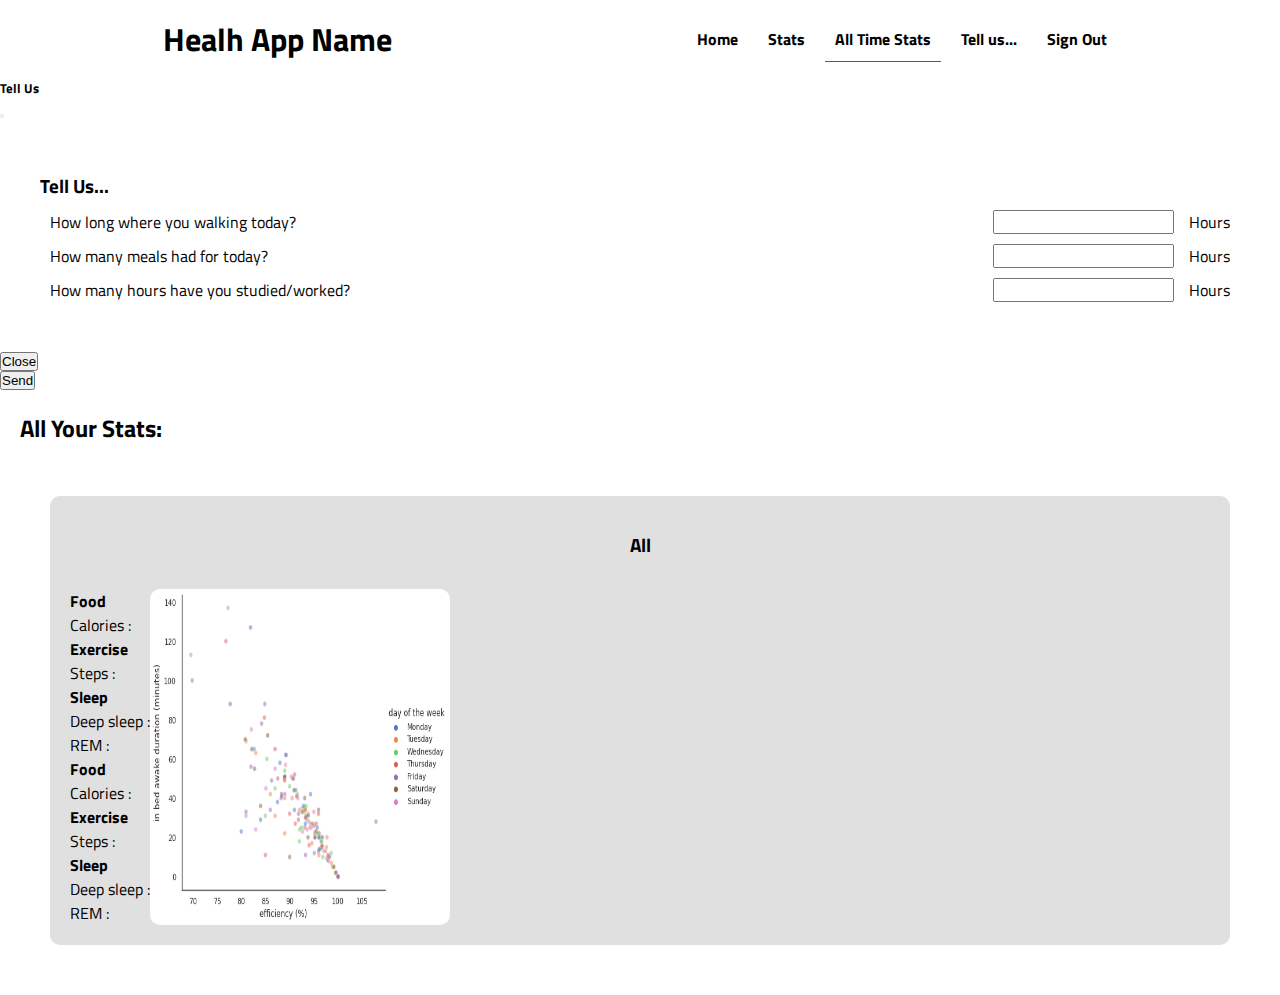
==== all.html @ 238198d3 "Update" ====
<!DOCTYPE html>
<html lang="en">
  <head>
    <meta charset="UTF-8" />
    <meta http-equiv="X-UA-Compatible" content="IE=edge" />
    <meta name="viewport" content="width=device-width, initial-scale=1.0" />
    <link
      href="https://cdn.jsdelivr.net/npm/bootstrap@5.1.3/dist/css/bootstrap.min.css"
      rel="stylesheet"
      integrity="sha384-1BmE4kWBq78iYhFldvKuhfTAU6auU8tT94WrHftjDbrCEXSU1oBoqyl2QvZ6jIW3"
      crossorigin="anonymous"
    />
    <link rel="stylesheet" href="style/style.css" />
    <title>Your Health</title>
  </head>
  <body>
    <div class="background"></div>
    <header class="head">
      <div>
        <h1>Healh App Name</h1>
      </div>
      <nav class="nav">
        <a href="index.html">Home</a>
        <a href="stats.html">Stats</a>
        <a class="current" href="all.html">All Time Stats</a>
        <a data-bs-toggle="modal" data-bs-target="#exampleModal">
          Tell us...
        </a>
        <a href="#">Sign Out</a>
      </nav>
    </header>

    <div
      class="modal fade"
      id="exampleModal"
      tabindex="-1"
      aria-labelledby="exampleModalLabel"
      aria-hidden="true"
    >
      <div class="modal-dialog">
        <div class="modal-content">
          <div class="modal-header">
            <h5 class="modal-title" id="exampleModalLabel">Tell Us</h5>
            <button
              type="button"
              class="btn-close"
              data-bs-dismiss="modal"
              aria-label="Close"
            ></button>
          </div>
          <div class="modal-body">
            <div>
              <form class="forma" action="www.google.lt">
                <h3>Tell Us...</h3>
                <span class="in-line space"
                  ><p>How long where you walking today?</p>
                  <div class="in-line">
                    <input type="number" />
                    <p>Hours</p>
                  </div></span
                >
                <span class="in-line space"
                  ><p>How many meals had for today?</p>
                  <div class="in-line">
                    <input type="number" />
                    <p>Hours</p>
                  </div>
                </span>
                <span class="in-line space"
                  ><p>How many hours have you studied/worked?</p>
                  <div class="in-line">
                    <input type="number" />
                    <p>Hours</p>
                  </div></span
                >
              </form>
            </div>
          </div>
          <div class="modal-footer">
            <button
              type="button"
              class="btn btn-secondary"
              data-bs-dismiss="modal"
            >
              Close
            </button>
            <button
              data-bs-dismiss="modal"
              type="button"
              class="btn btn-primary"
            >
              Send
            </button>
          </div>
        </div>
      </div>
    </div>

    <div class="stats">
      <h2 class="status">All Your Stats:</h2>
      <div class="time">
        <div class="data-show-first">
          <h3 class="name">All</h3>
          <div class="data-show">
            <div class="col">
              <h4>Food</h4>
              <p>Calories :</p>
              <h4>Exercise</h4>
              <p>Steps :</p>
              <h4>Sleep</h4>
              <p>Deep sleep :</p>
              <p>REM :</p>
              <h4>Food</h4>
              <p>Calories :</p>
              <h4>Exercise</h4>
              <p>Steps :</p>
              <h4>Sleep</h4>
              <p>Deep sleep :</p>
              <p>REM :</p>
            </div>
            <img class="images" src="img/Unknown-3.png" alt="" />
          </div>
        </div>
      </div>
    </div>

    <script
      src="https://cdn.jsdelivr.net/npm/bootstrap@5.1.3/dist/js/bootstrap.bundle.min.js"
      integrity="sha384-ka7Sk0Gln4gmtz2MlQnikT1wXgYsOg+OMhuP+IlRH9sENBO0LRn5q+8nbTov4+1p"
      crossorigin="anonymous"
    ></script>

    <script src="js/main.js"></script>
  </body>
</html>
---- style/style.css ----
@import url('https://fonts.googleapis.com/css2?family=Poppins&family=Titillium+Web&display=swap');

* {
  box-sizing: border-box;
  margin: 0;
  padding: 0;
}

body {
  font-family: 'Poppins', sans-serif;
  font-family: 'Titillium Web', sans-serif;
  scroll-behavior: smooth;
}

.head {
  margin: 15px;
  display: flex;
  flex-direction: row;
  justify-content: space-around;
}

.nav {
  display: flex;
  flex-direction: row;
  justify-content: center;
  align-items: center;
  gap: 10px;
}

a {
  text-decoration: none;
  color: black;
  padding: 10px;
  border-radius: 15px;
  transition: 0.5s;
  font-weight: 700;
  cursor: pointer;
}

a:hover {
  background-color: #336666;
  color: #fff;
}

.in-line {
  display: flex;
  gap: 15px;
}

.space {
  display: flex;
  justify-content: space-between;
  margin: 10px;
}

.forma {
  margin: 50px 40px 50px 40px;
}

.btn {
  display: flex;
  flex-direction: row-reverse;
}

.status {
  margin: 20px;
}

.time {
  margin-top: 40px;
  display: flex;
  justify-content: space-around;
  flex-direction: column;
  margin: 40px;
}

.img {
  padding: 100px;
  background-image: url(background.png);
  background-repeat: no-repeat;
}

.data-show-first {
  display: flex;
  flex-direction: column;
  padding: 20px;
  border-radius: 10px;
  margin: 10px;
  background-color: rgba(194, 194, 194, 0.5);
}

.data-show {
  display: flex;
  flex-direction: row;
}

.col {
  display: flex;
  flex-direction: column;
}

.images {
  width: 300px;
  border-radius: 10px;
}

@media (max-width: 800px) {
  .data-show {
    display: flex;
    flex-direction: column;
  }
  .col {
    margin: 0 0 0 100px;
  }
}

.name {
  margin: 15px 0 30px 0;
  text-align: center;
}

.current {
  border-bottom: 1px solid #336666;
  border-radius: 0;
  transition: 0.2;
}

.current:hover {
  border-radius: 15px;
}

.contentas {
  margin-top: 100px;
  text-align: center;
}

.info {
  font-size: 25px;
}
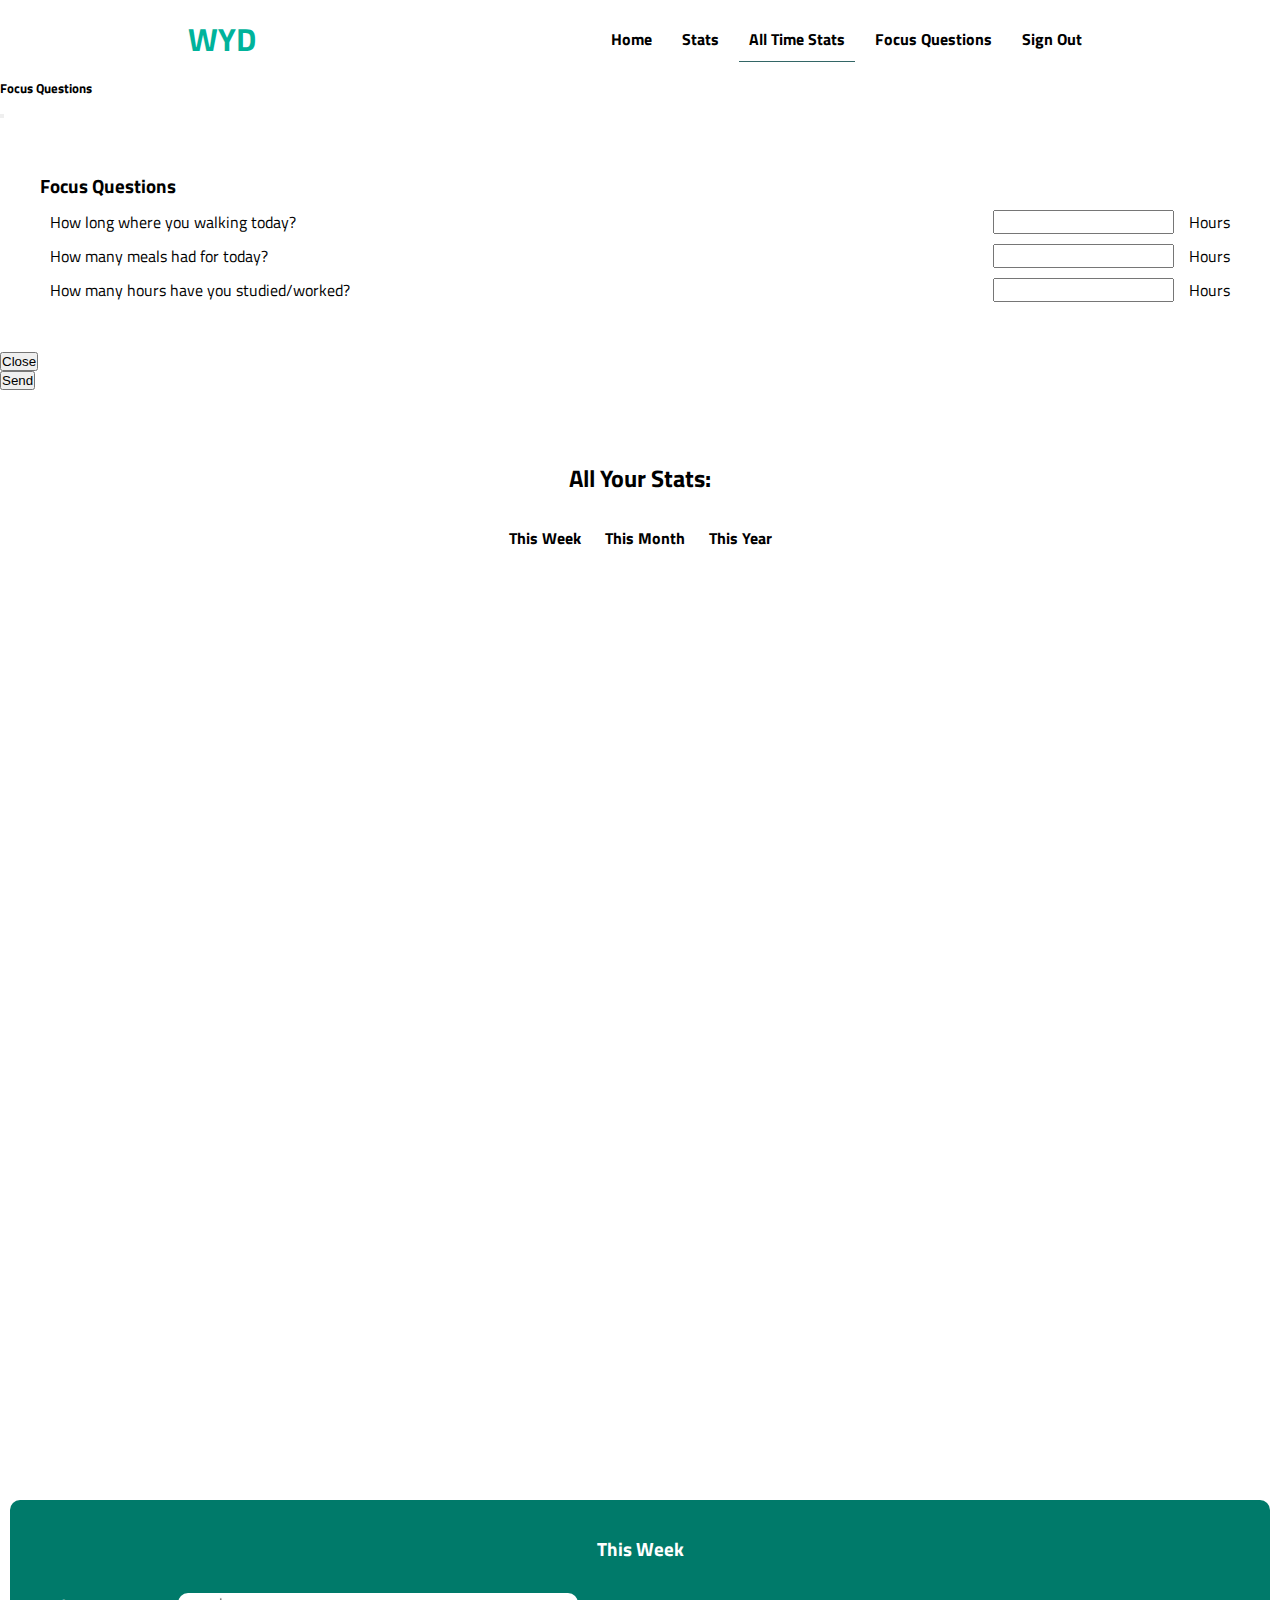
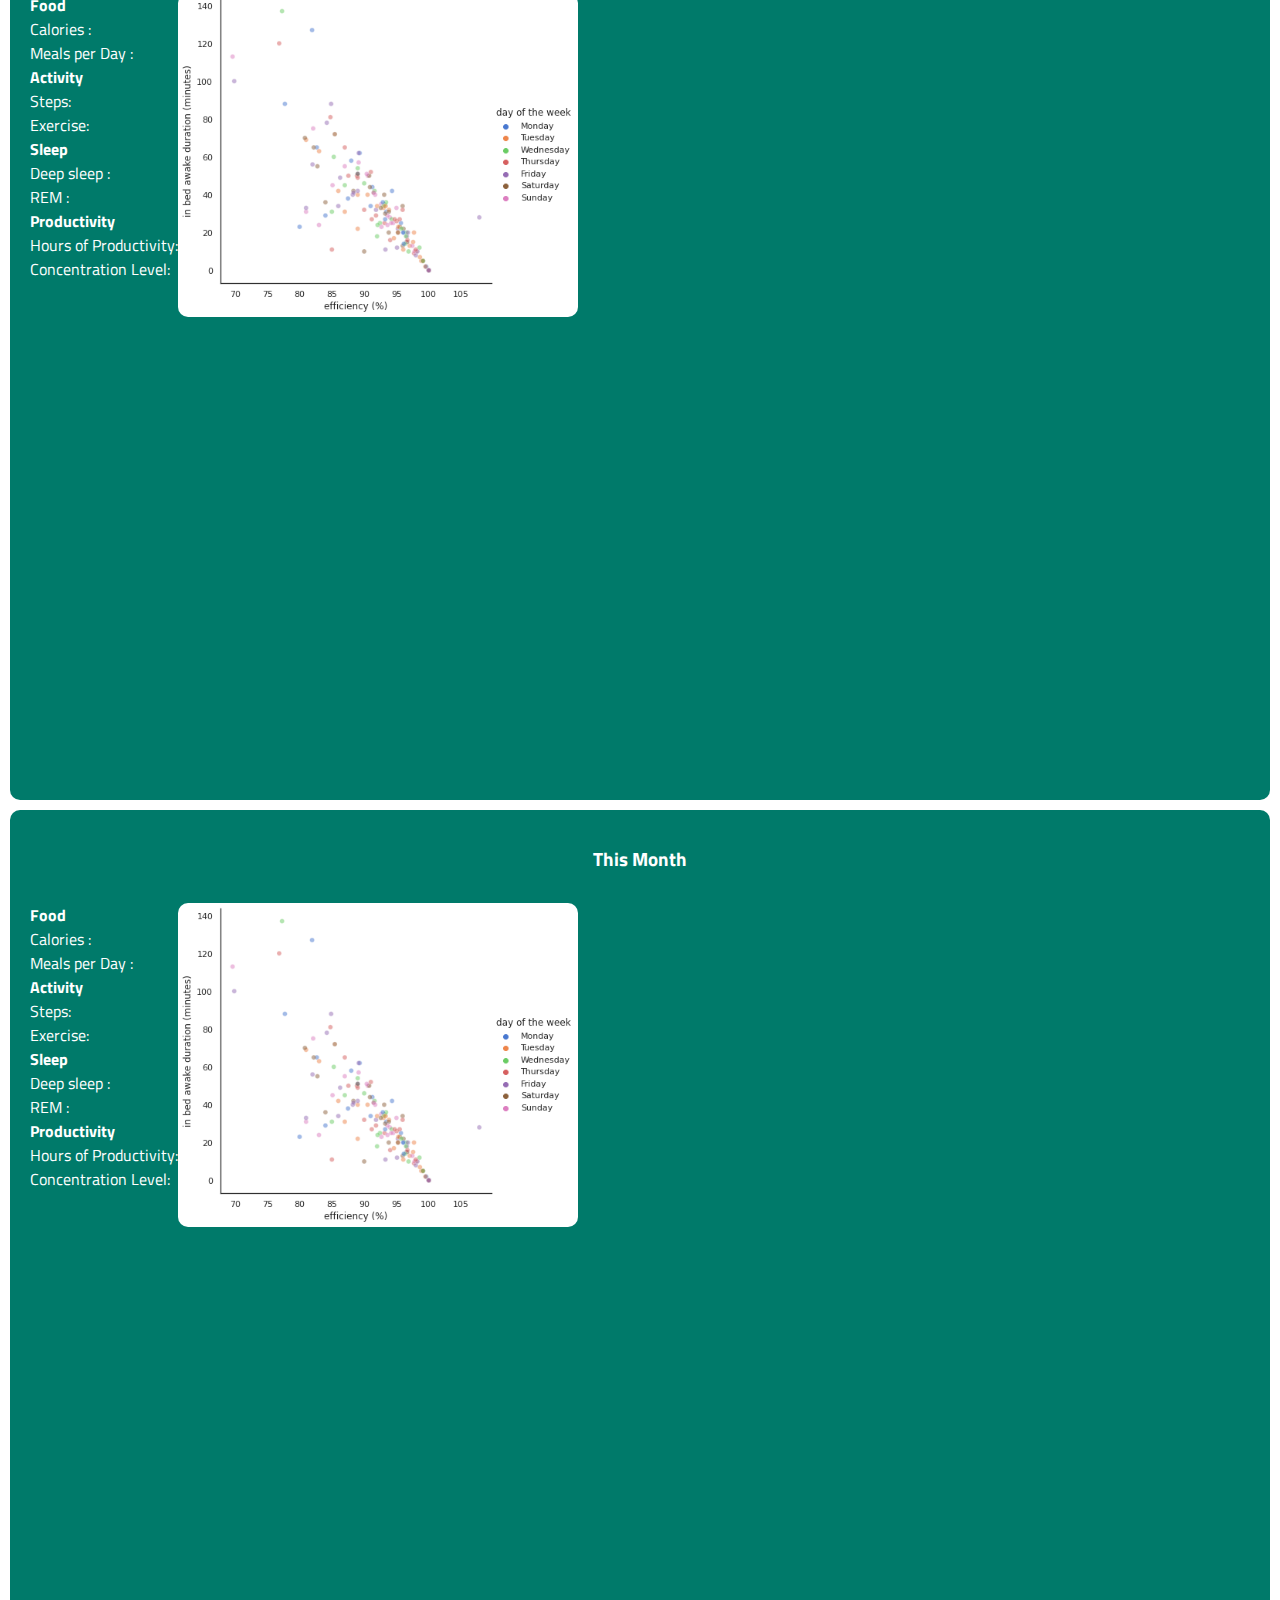
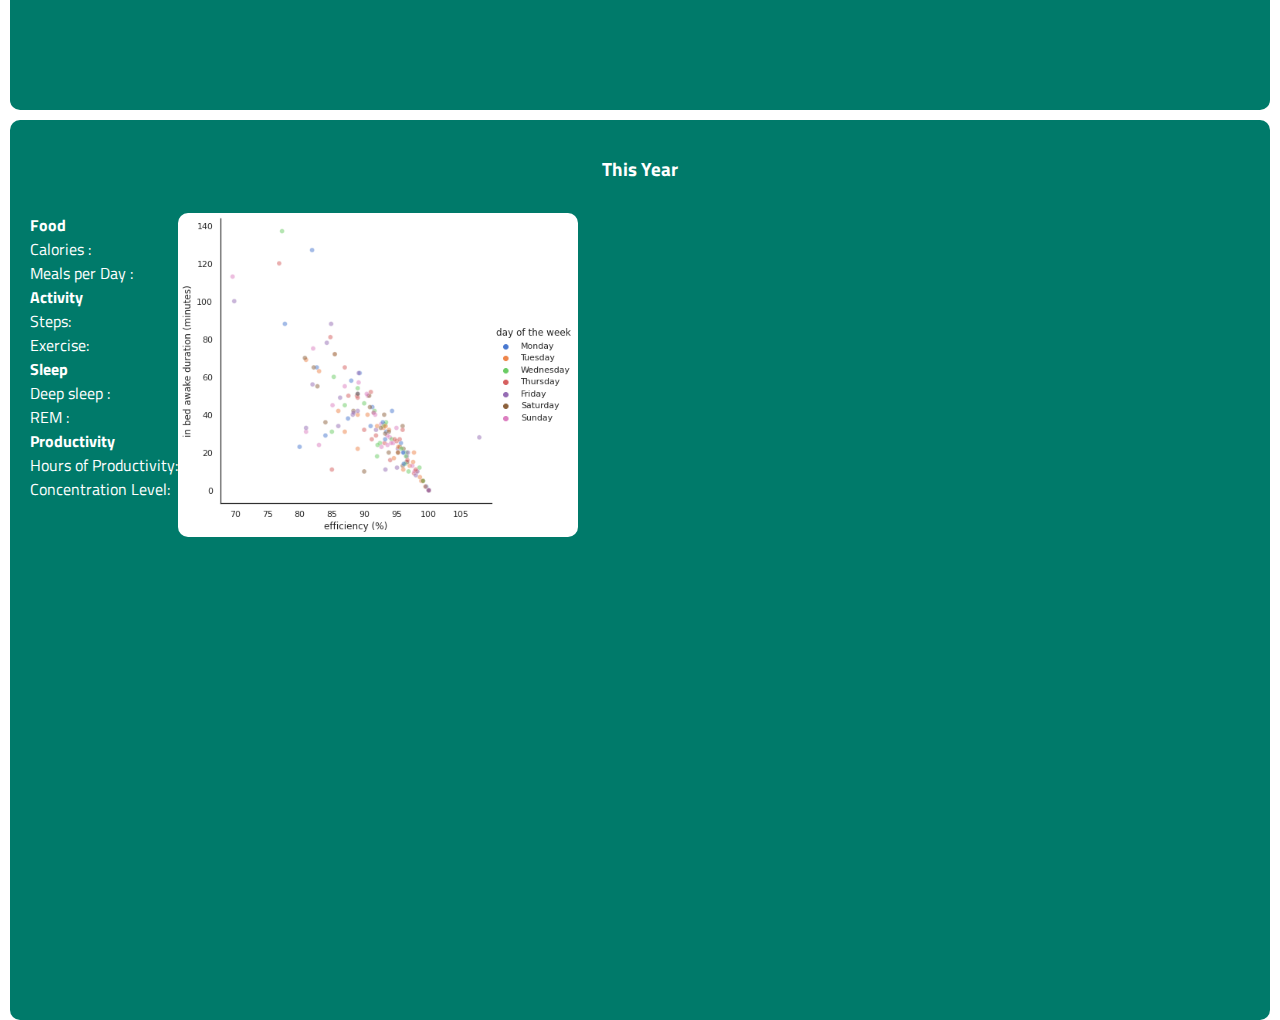
==== commit 3c46046d: "Update" ====
--- a/all.html
+++ b/all.html
@@ -17,14 +17,14 @@
     <div class="background"></div>
     <header class="head">
       <div>
-        <h1>Healh App Name</h1>
+        <h1><span style="color: rgb(0, 179, 155)">WYD</span></h1>
       </div>
       <nav class="nav">
         <a href="index.html">Home</a>
         <a href="stats.html">Stats</a>
         <a class="current" href="all.html">All Time Stats</a>
         <a data-bs-toggle="modal" data-bs-target="#exampleModal">
-          Tell us...
+          Focus Questions
         </a>
         <a href="#">Sign Out</a>
       </nav>
@@ -40,7 +40,7 @@
       <div class="modal-dialog">
         <div class="modal-content">
           <div class="modal-header">
-            <h5 class="modal-title" id="exampleModalLabel">Tell Us</h5>
+            <h5 class="modal-title" id="exampleModalLabel">Focus Questions</h5>
             <button
               type="button"
               class="btn-close"
@@ -51,7 +51,7 @@
           <div class="modal-body">
             <div>
               <form class="forma" action="www.google.lt">
-                <h3>Tell Us...</h3>
+                <h3>Focus Questions</h3>
                 <span class="in-line space"
                   ><p>How long where you walking today?</p>
                   <div class="in-line">
@@ -96,31 +96,71 @@
       </div>
     </div>
 
-    <div class="stats">
-      <h2 class="status">All Your Stats:</h2>
-      <div class="time">
-        <div class="data-show-first">
-          <h3 class="name">All</h3>
-          <div class="data-show">
-            <div class="col">
-              <h4>Food</h4>
-              <p>Calories :</p>
-              <h4>Exercise</h4>
-              <p>Steps :</p>
-              <h4>Sleep</h4>
-              <p>Deep sleep :</p>
-              <p>REM :</p>
-              <h4>Food</h4>
-              <p>Calories :</p>
-              <h4>Exercise</h4>
-              <p>Steps :</p>
-              <h4>Sleep</h4>
-              <p>Deep sleep :</p>
-              <p>REM :</p>
-            </div>
-            <img class="images" src="img/Unknown-3.png" alt="" />
-          </div>
+    <div class="stats-all">
+      <h2 class="status-all">All Your Stats:</h2>
+      <a href="#this-week">This Week</a>
+      <a href="#this-month">This Month</a>
+      <a href="#this-year">This Year</a>
+    </div>
+
+    <div id="this-week" class="data-show-first full-sc">
+      <h3 class="name">This Week</h3>
+      <div class="data-show">
+        <div class="col">
+          <h4>Food</h4>
+          <p>Calories :</p>
+          <p>Meals per Day :</p>
+          <h4>Activity</h4>
+          <p>Steps:</p>
+          <p>Exercise:</p>
+          <h4>Sleep</h4>
+          <p>Deep sleep :</p>
+          <p>REM :</p>
+          <h4>Productivity</h4>
+          <p>Hours of Productivity:</p>
+          <p>Concentration Level:</p>
         </div>
+        <img class="images" src="img/Unknown-3.png" alt="" />
+      </div>
+    </div>
+    <div id="this-month" class="data-show-first full-sc">
+      <h3 class="name">This Month</h3>
+      <div class="data-show">
+        <div class="col">
+          <h4>Food</h4>
+          <p>Calories :</p>
+          <p>Meals per Day :</p>
+          <h4>Activity</h4>
+          <p>Steps:</p>
+          <p>Exercise:</p>
+          <h4>Sleep</h4>
+          <p>Deep sleep :</p>
+          <p>REM :</p>
+          <h4>Productivity</h4>
+          <p>Hours of Productivity:</p>
+          <p>Concentration Level:</p>
+        </div>
+        <img class="images" src="img/Unknown-3.png" alt="" />
+      </div>
+    </div>
+    <div id="this-year" class="data-show-first full-sc">
+      <h3 class="name">This Year</h3>
+      <div class="data-show">
+        <div class="col">
+          <h4>Food</h4>
+          <p>Calories :</p>
+          <p>Meals per Day :</p>
+          <h4>Activity</h4>
+          <p>Steps:</p>
+          <p>Exercise:</p>
+          <h4>Sleep</h4>
+          <p>Deep sleep :</p>
+          <p>REM :</p>
+          <h4>Productivity</h4>
+          <p>Hours of Productivity:</p>
+          <p>Concentration Level:</p>
+        </div>
+        <img class="images" src="img/Unknown-3.png" alt="" />
       </div>
     </div>
 
--- a/style/style.css
+++ b/style/style.css
@@ -64,6 +64,7 @@
 
 .status {
   margin: 20px;
+  margin-left: 50px;
 }
 
 .time {
@@ -86,7 +87,8 @@
   padding: 20px;
   border-radius: 10px;
   margin: 10px;
-  background-color: rgba(194, 194, 194, 0.5);
+  background-color: rgb(0, 122, 106);
+  color: #fff;
 }
 
 .data-show {
@@ -100,7 +102,7 @@
 }
 
 .images {
-  width: 300px;
+  width: 400px;
   border-radius: 10px;
 }
 
@@ -135,5 +137,38 @@
 }
 
 .info {
+  margin: 50px;
   font-size: 25px;
 }
+
+.stats-all {
+  margin: 70px 0 50px 0;
+  text-align: center;
+  z-index: 5;
+}
+
+.status-all {
+  margin-bottom: 30px;
+}
+
+.full-sc {
+  position: relative;
+  top: 100vh;
+  height: 100vh;
+}
+
+.bot {
+  display: flex;
+  justify-content: center;
+  align-items: center;
+  margin-top: 30px;
+}
+
+.side {
+  width: 450px;
+  height: 450px;
+}
+
+.boto {
+  width: 500px;
+}
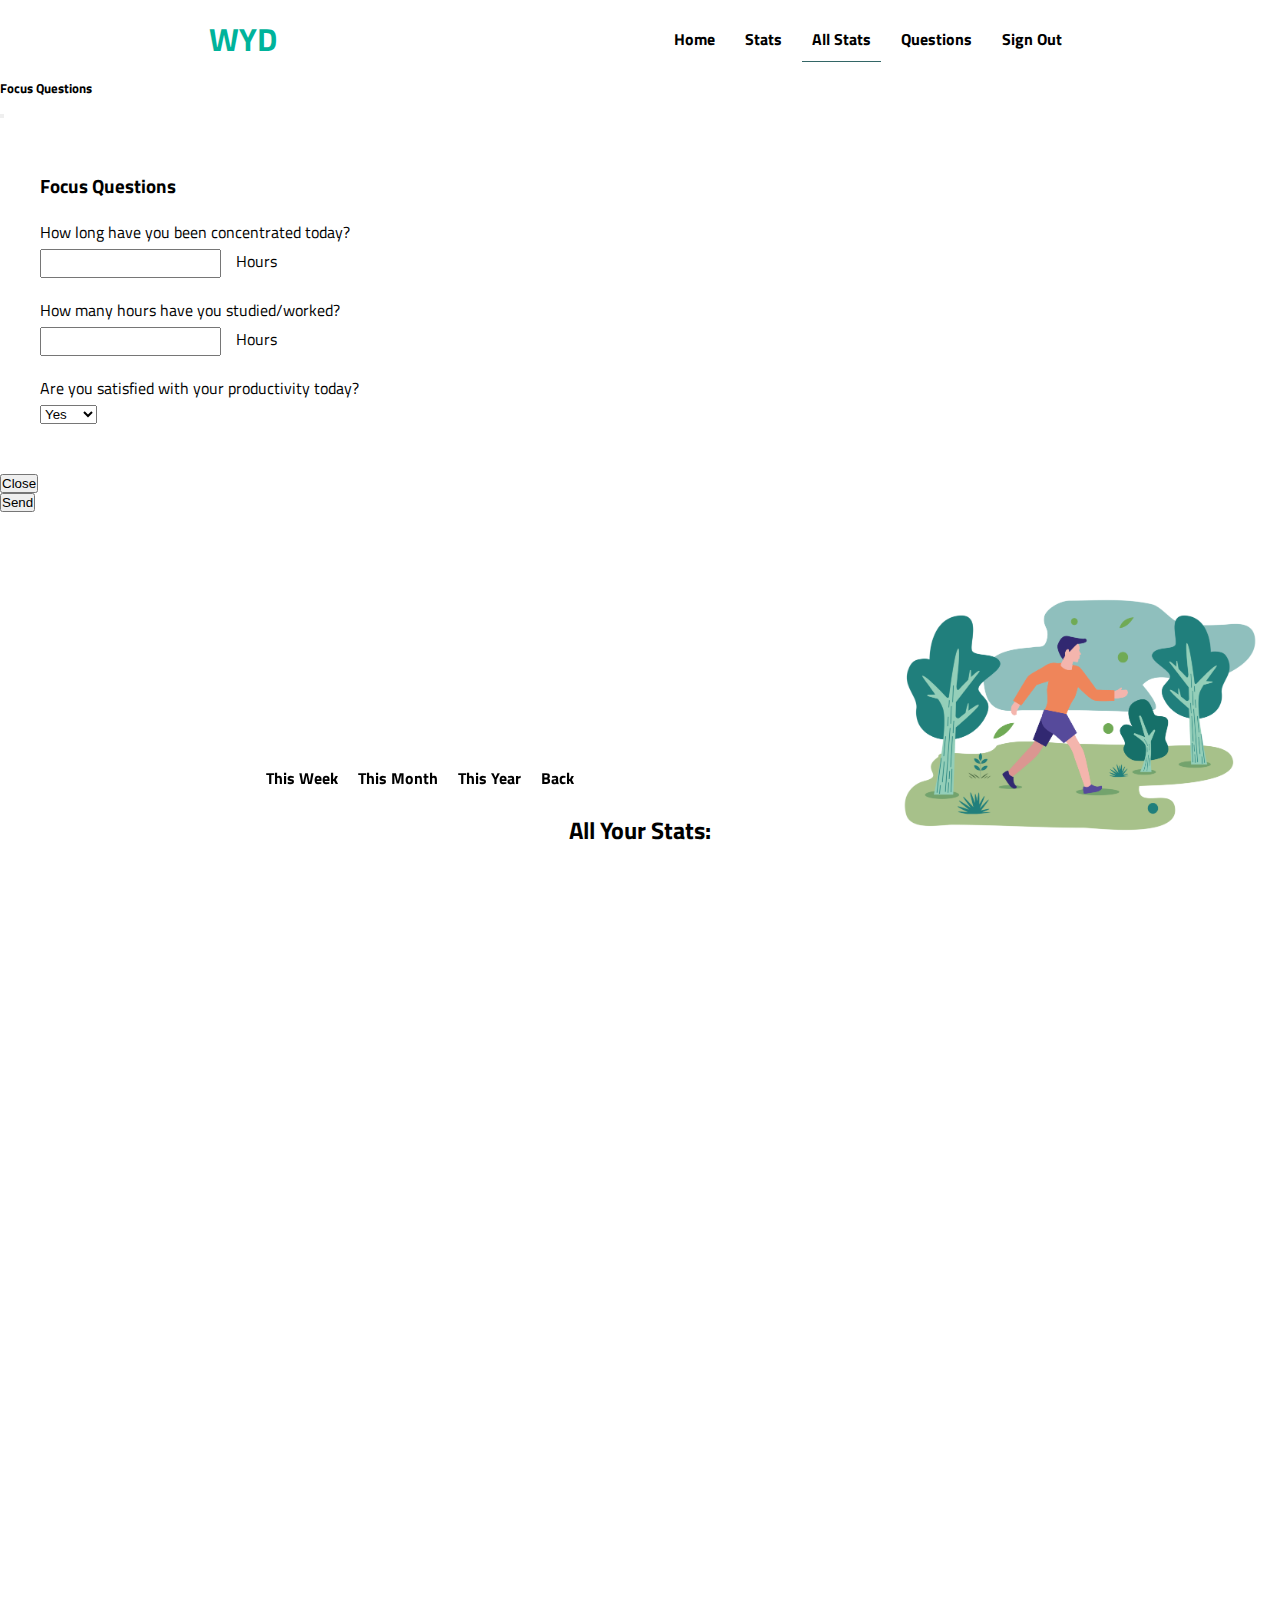
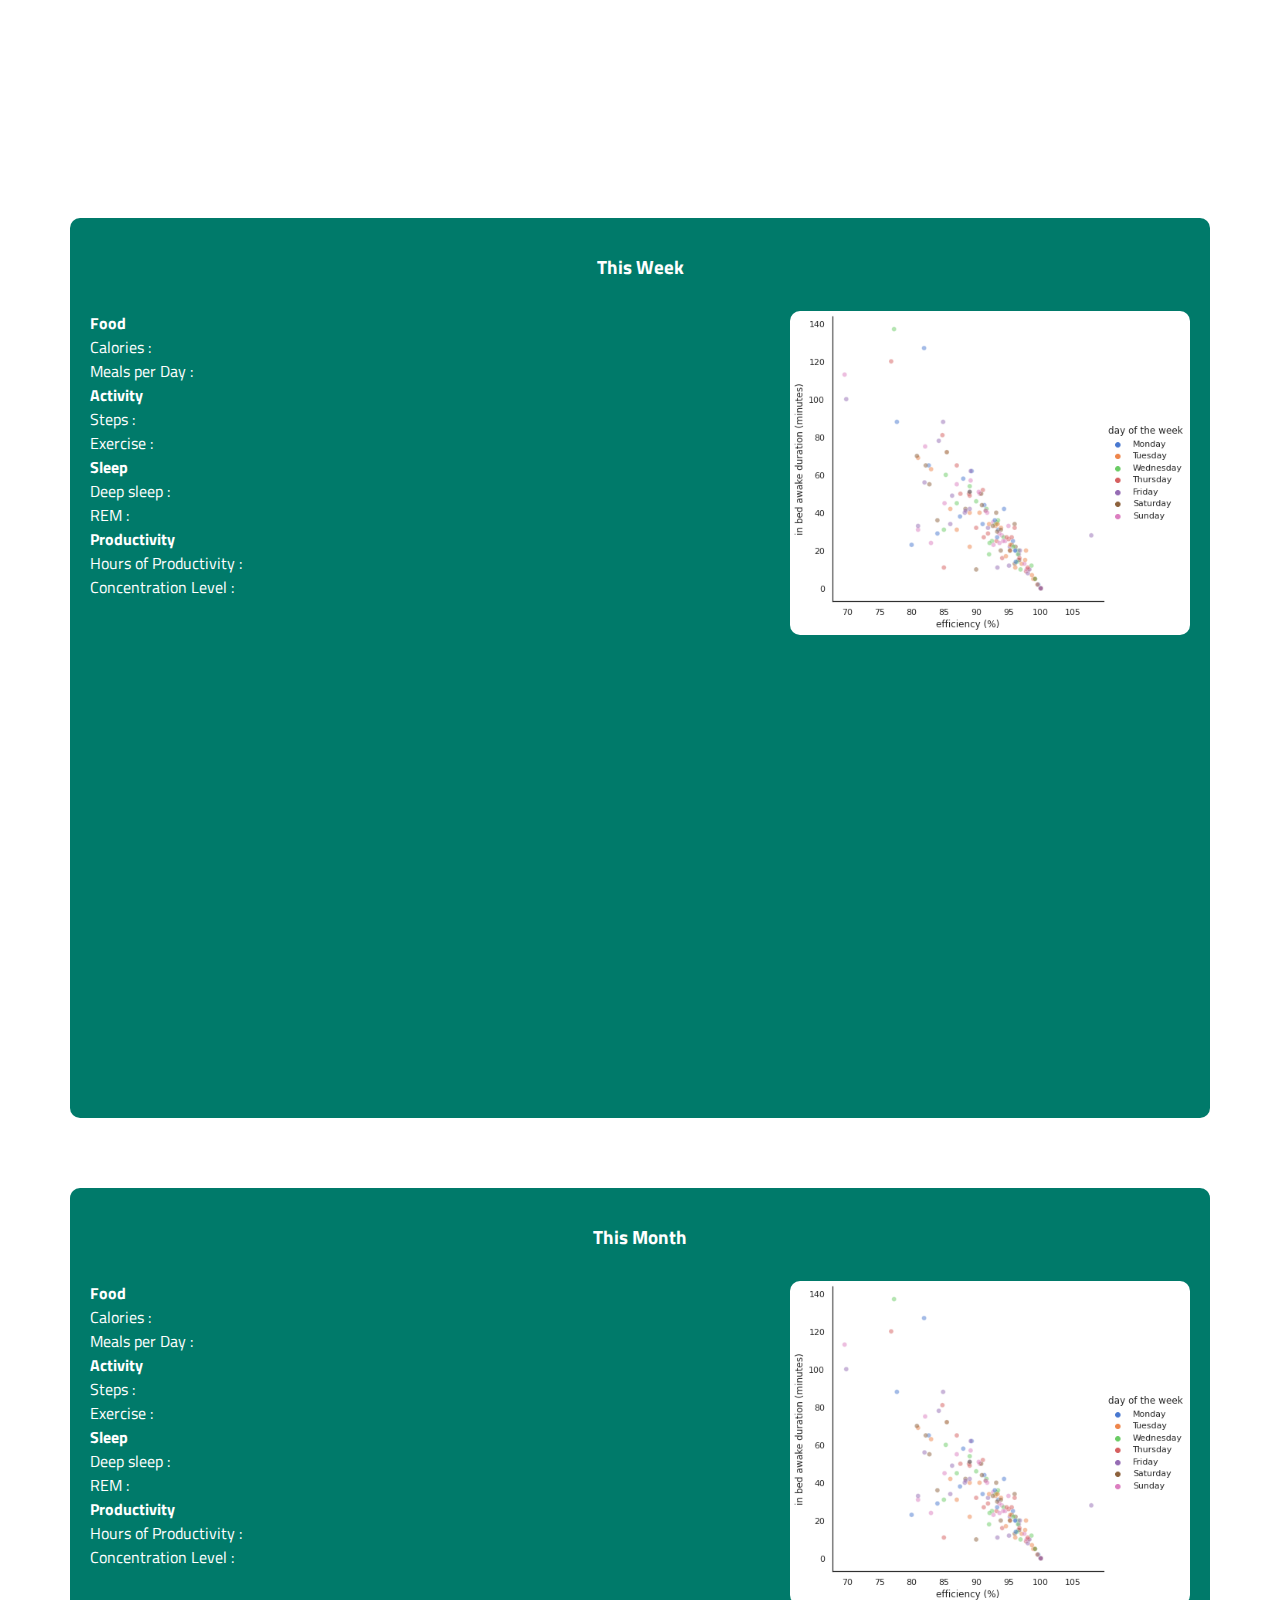
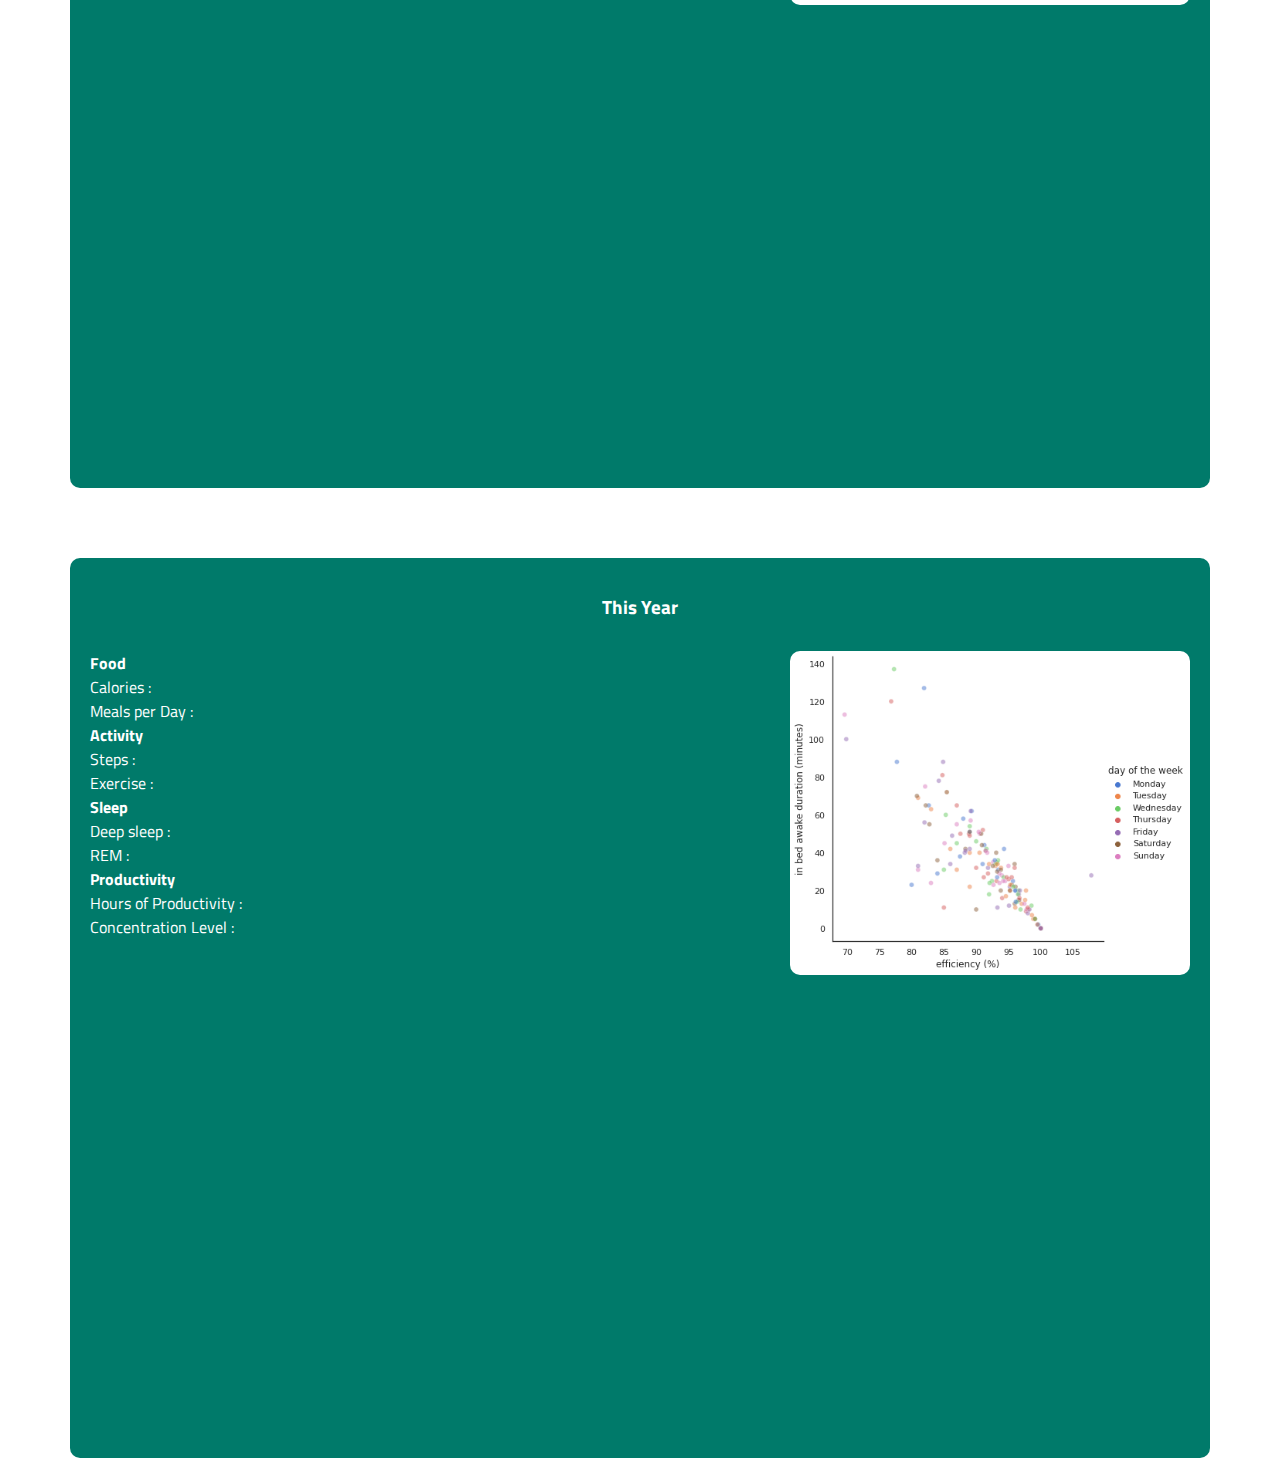
==== commit 1a78f470: "Update" ====
--- a/all.html
+++ b/all.html
@@ -13,19 +13,17 @@
     <link rel="stylesheet" href="style/style.css" />
     <title>Your Health</title>
   </head>
-  <body>
+  <body class="back">
     <div class="background"></div>
     <header class="head">
       <div>
         <h1><span style="color: rgb(0, 179, 155)">WYD</span></h1>
       </div>
-      <nav class="nav">
+      <nav id="back" class="nav">
         <a href="index.html">Home</a>
         <a href="stats.html">Stats</a>
-        <a class="current" href="all.html">All Time Stats</a>
-        <a data-bs-toggle="modal" data-bs-target="#exampleModal">
-          Focus Questions
-        </a>
+        <a class="current" href="all.html">All Stats</a>
+        <a data-bs-toggle="modal" data-bs-target="#exampleModal"> Questions </a>
         <a href="#">Sign Out</a>
       </nav>
     </header>
@@ -50,29 +48,36 @@
           </div>
           <div class="modal-body">
             <div>
-              <form class="forma" action="www.google.lt">
+              <form class="forma" action="#">
                 <h3>Focus Questions</h3>
                 <span class="in-line space"
-                  ><p>How long where you walking today?</p>
-                  <div class="in-line">
-                    <input type="number" />
-                    <p>Hours</p>
-                  </div></span
-                >
+                  ><p class="margin">
+                    How long have you been concentrated today?
+                  </p>
+                </span>
+                <div class="in-line">
+                  <input type="number" />
+                  <p class="margin">Hours</p>
+                </div>
                 <span class="in-line space"
-                  ><p>How many meals had for today?</p>
-                  <div class="in-line">
-                    <input type="number" />
-                    <p>Hours</p>
-                  </div>
+                  ><p class="margin">How many hours have you studied/worked?</p>
                 </span>
+                <div class="in-line">
+                  <input type="number" />
+                  <p class="margin">Hours</p>
+                </div>
                 <span class="in-line space"
-                  ><p>How many hours have you studied/worked?</p>
-                  <div class="in-line">
-                    <input type="number" />
-                    <p>Hours</p>
-                  </div></span
-                >
+                  ><p class="margin">
+                    Are you satisfied with your productivity today?
+                  </p>
+                </span>
+                <div class="in-line">
+                  <select name="options" id="opt">
+                    <option value="yes">Yes</option>
+                    <option value="kinda">Kinda</option>
+                    <option value="no">No</option>
+                  </select>
+                </div>
               </form>
             </div>
           </div>
@@ -98,12 +103,15 @@
 
     <div class="stats-all">
       <h2 class="status-all">All Your Stats:</h2>
-      <a href="#this-week">This Week</a>
-      <a href="#this-month">This Month</a>
-      <a href="#this-year">This Year</a>
+      <div class="scroll-menu">
+        <a href="#this-week">This Week</a>
+        <a href="#this-month">This Month</a>
+        <a href="#this-year">This Year</a>
+        <a href="#back">Back</a>
+      </div>
     </div>
 
-    <div id="this-week" class="data-show-first full-sc">
+    <div id="this-week" class="data-show-first-all full-sc">
       <h3 class="name">This Week</h3>
       <div class="data-show">
         <div class="col">
@@ -111,19 +119,19 @@
           <p>Calories :</p>
           <p>Meals per Day :</p>
           <h4>Activity</h4>
-          <p>Steps:</p>
-          <p>Exercise:</p>
+          <p>Steps :</p>
+          <p>Exercise :</p>
           <h4>Sleep</h4>
           <p>Deep sleep :</p>
           <p>REM :</p>
           <h4>Productivity</h4>
-          <p>Hours of Productivity:</p>
-          <p>Concentration Level:</p>
+          <p>Hours of Productivity :</p>
+          <p>Concentration Level :</p>
         </div>
         <img class="images" src="img/Unknown-3.png" alt="" />
       </div>
     </div>
-    <div id="this-month" class="data-show-first full-sc">
+    <div id="this-month" class="data-show-first-all full-sc">
       <h3 class="name">This Month</h3>
       <div class="data-show">
         <div class="col">
@@ -131,19 +139,19 @@
           <p>Calories :</p>
           <p>Meals per Day :</p>
           <h4>Activity</h4>
-          <p>Steps:</p>
-          <p>Exercise:</p>
+          <p>Steps :</p>
+          <p>Exercise :</p>
           <h4>Sleep</h4>
           <p>Deep sleep :</p>
           <p>REM :</p>
           <h4>Productivity</h4>
-          <p>Hours of Productivity:</p>
-          <p>Concentration Level:</p>
+          <p>Hours of Productivity :</p>
+          <p>Concentration Level :</p>
         </div>
         <img class="images" src="img/Unknown-3.png" alt="" />
       </div>
     </div>
-    <div id="this-year" class="data-show-first full-sc">
+    <div id="this-year" class="data-show-first-all full-sc">
       <h3 class="name">This Year</h3>
       <div class="data-show">
         <div class="col">
@@ -151,14 +159,14 @@
           <p>Calories :</p>
           <p>Meals per Day :</p>
           <h4>Activity</h4>
-          <p>Steps:</p>
-          <p>Exercise:</p>
+          <p>Steps :</p>
+          <p>Exercise :</p>
           <h4>Sleep</h4>
           <p>Deep sleep :</p>
           <p>REM :</p>
           <h4>Productivity</h4>
-          <p>Hours of Productivity:</p>
-          <p>Concentration Level:</p>
+          <p>Hours of Productivity :</p>
+          <p>Concentration Level :</p>
         </div>
         <img class="images" src="img/Unknown-3.png" alt="" />
       </div>
--- a/style/style.css
+++ b/style/style.css
@@ -50,7 +50,11 @@
 .space {
   display: flex;
   justify-content: space-between;
-  margin: 10px;
+  margin-top: 20px;
+}
+
+.margin {
+  margin-bottom: 5px;
 }
 
 .forma {
@@ -86,14 +90,25 @@
   flex-direction: column;
   padding: 20px;
   border-radius: 10px;
-  margin: 10px;
+  margin: 40px 400px 40px 400px;
   background-color: rgb(0, 122, 106);
   color: #fff;
 }
 
+.data-show-first-all {
+  display: flex;
+  flex-direction: column;
+  padding: 20px;
+  border-radius: 10px;
+  margin: 70px;
+  background-color: rgb(0, 122, 106);
+  color: #fff;
+}
+
 .data-show {
   display: flex;
   flex-direction: row;
+  justify-content: space-between;
 }
 
 .col {
@@ -104,6 +119,83 @@
 .images {
   width: 400px;
   border-radius: 10px;
+}
+
+.name {
+  margin: 15px 0 30px 0;
+  text-align: center;
+}
+
+.current {
+  border-bottom: 1px solid #336666;
+  border-radius: 0;
+  transition: 0.2;
+}
+
+.current:hover {
+  border-radius: 15px;
+}
+
+.contentas {
+  margin-top: 100px;
+  text-align: center;
+}
+
+.info {
+  margin: 50px;
+  font-size: 25px;
+}
+
+.stats-all {
+  margin: 300px 0 50px 0;
+  text-align: center;
+  z-index: 5;
+}
+
+.status-all {
+  margin-bottom: 30px;
+}
+
+.full-sc {
+  position: relative;
+  top: 100vh;
+  height: 100vh;
+}
+
+.bot {
+  display: flex;
+  justify-content: center;
+  align-items: center;
+  margin-top: 30px;
+}
+
+.side {
+  width: 450px;
+  height: 400px;
+}
+
+.boto {
+  width: 700px;
+  height: 500px;
+}
+
+.back {
+  background-image: url(/img/background.png);
+  background-size: cover;
+  background-repeat: no-repeat;
+  background-position: bottom right;
+  height: 100vh;
+  background-size: 400px;
+}
+
+.scroll-menu {
+  position: fixed;
+  z-index: 5;
+  bottom: 100px;
+  display: flex;
+  align-items: center;
+  justify-content: center;
+  left: 20%;
 }
 
 @media (max-width: 800px) {
@@ -116,59 +208,8 @@
   }
 }
 
-.name {
-  margin: 15px 0 30px 0;
-  text-align: center;
-}
-
-.current {
-  border-bottom: 1px solid #336666;
-  border-radius: 0;
-  transition: 0.2;
-}
-
-.current:hover {
-  border-radius: 15px;
-}
-
-.contentas {
-  margin-top: 100px;
-  text-align: center;
-}
-
-.info {
-  margin: 50px;
-  font-size: 25px;
-}
-
-.stats-all {
-  margin: 70px 0 50px 0;
-  text-align: center;
-  z-index: 5;
-}
-
-.status-all {
-  margin-bottom: 30px;
-}
-
-.full-sc {
-  position: relative;
-  top: 100vh;
-  height: 100vh;
-}
-
-.bot {
-  display: flex;
-  justify-content: center;
-  align-items: center;
-  margin-top: 30px;
-}
-
-.side {
-  width: 450px;
-  height: 450px;
-}
-
-.boto {
-  width: 500px;
-}
+@media (max-width: 1600px) {
+  .data-show-first {
+    margin: 40px;
+  }
+}
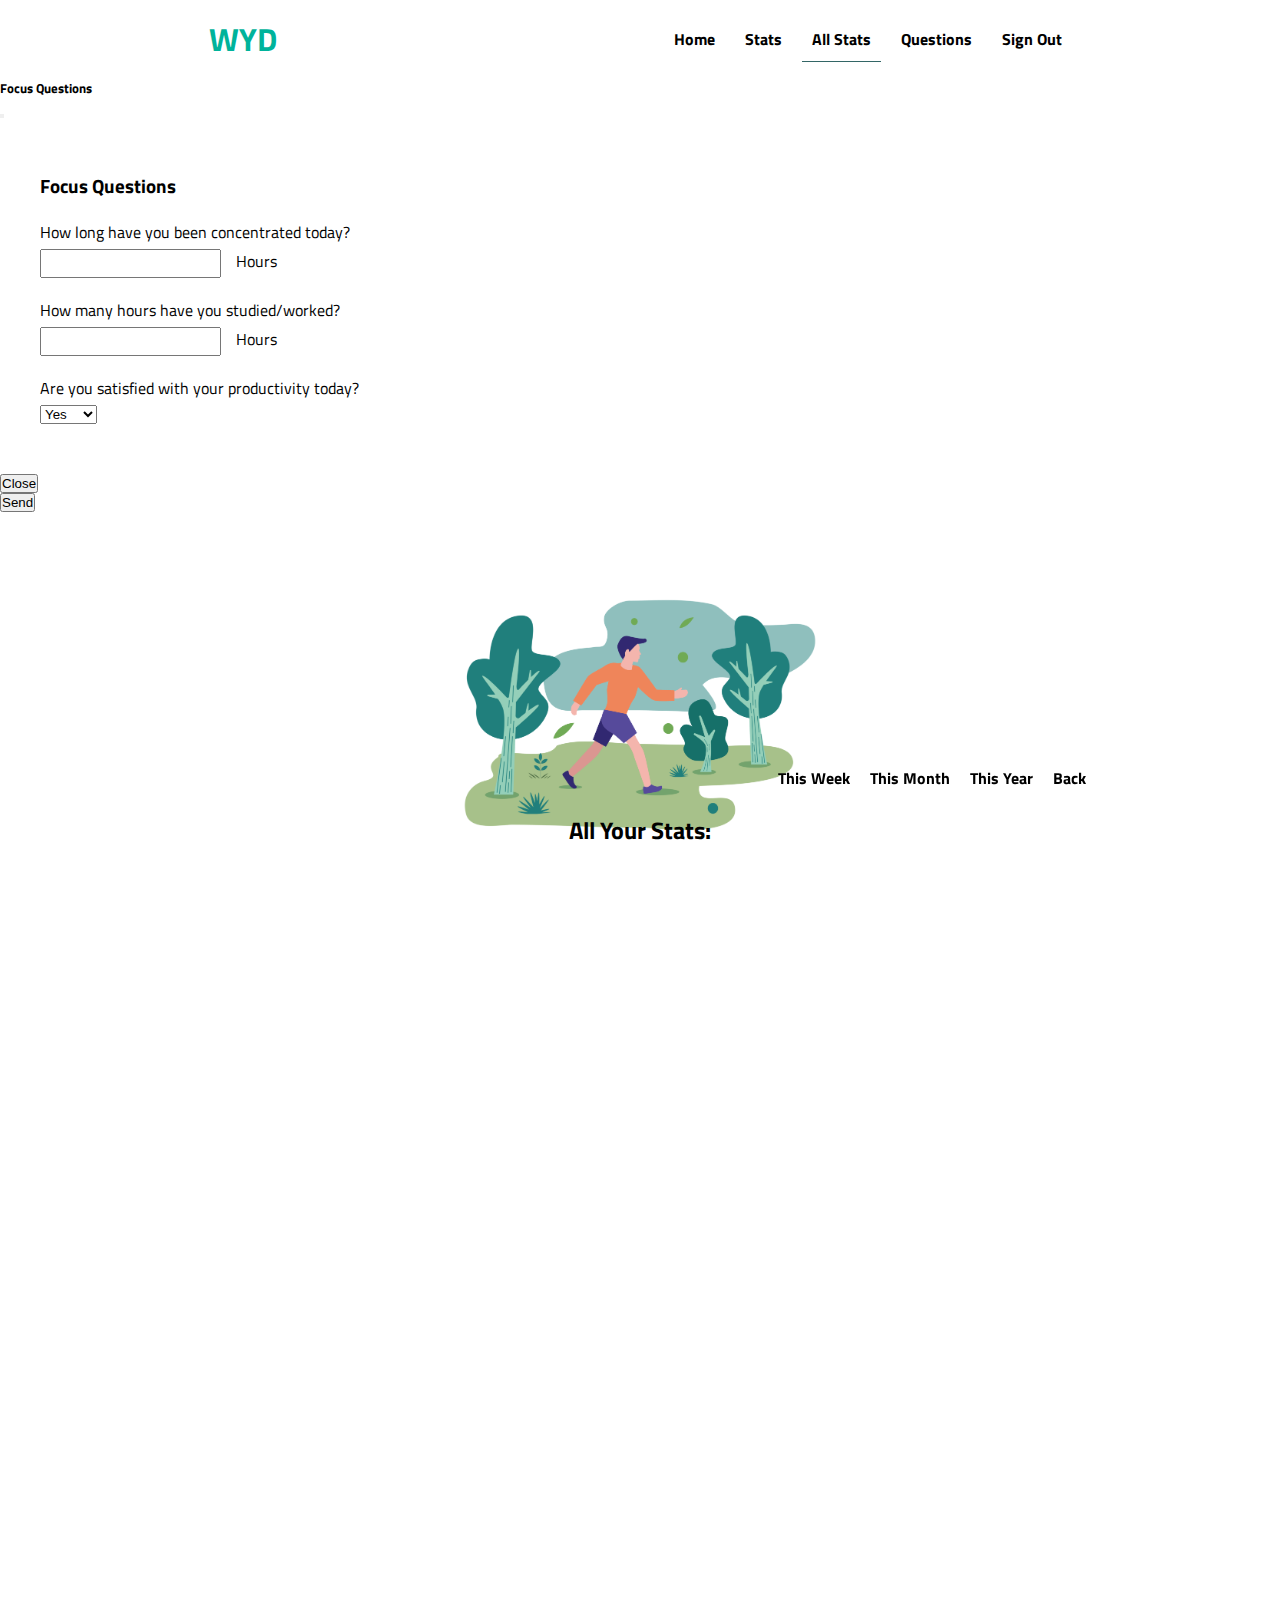
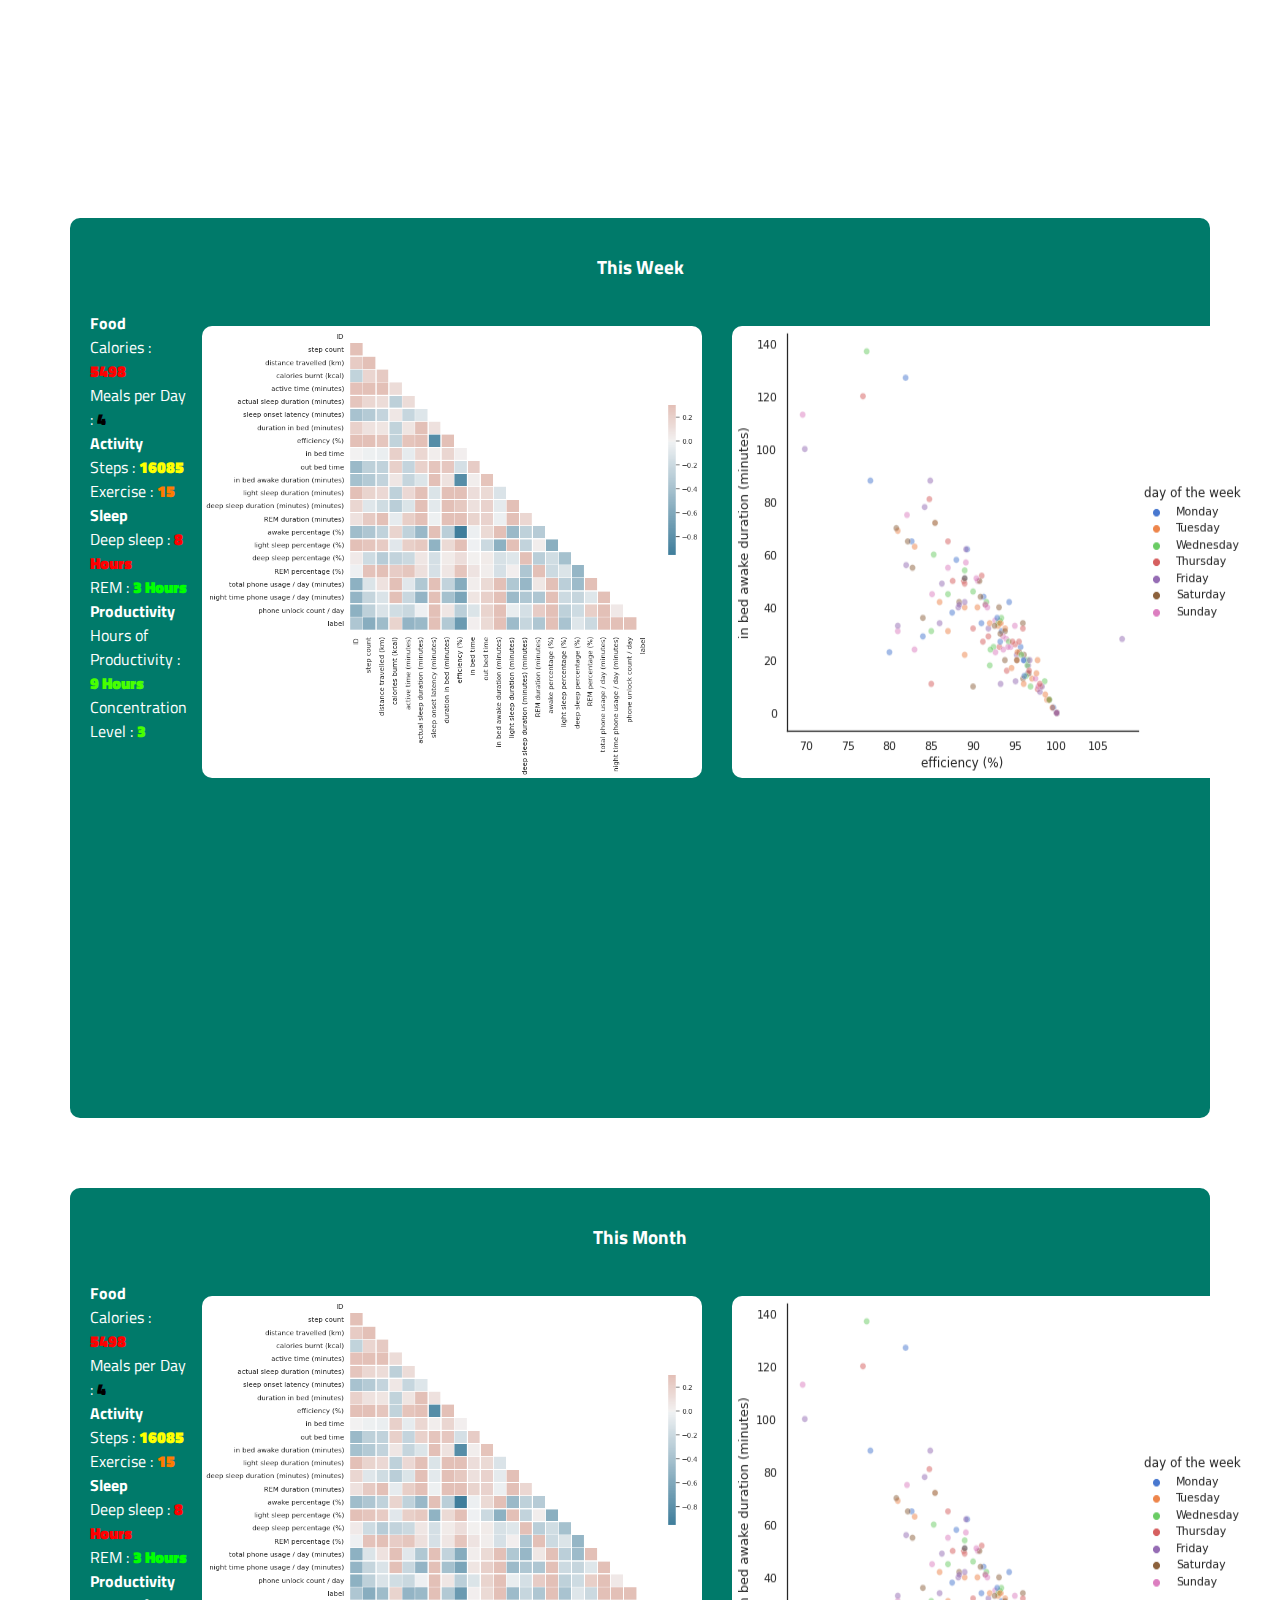
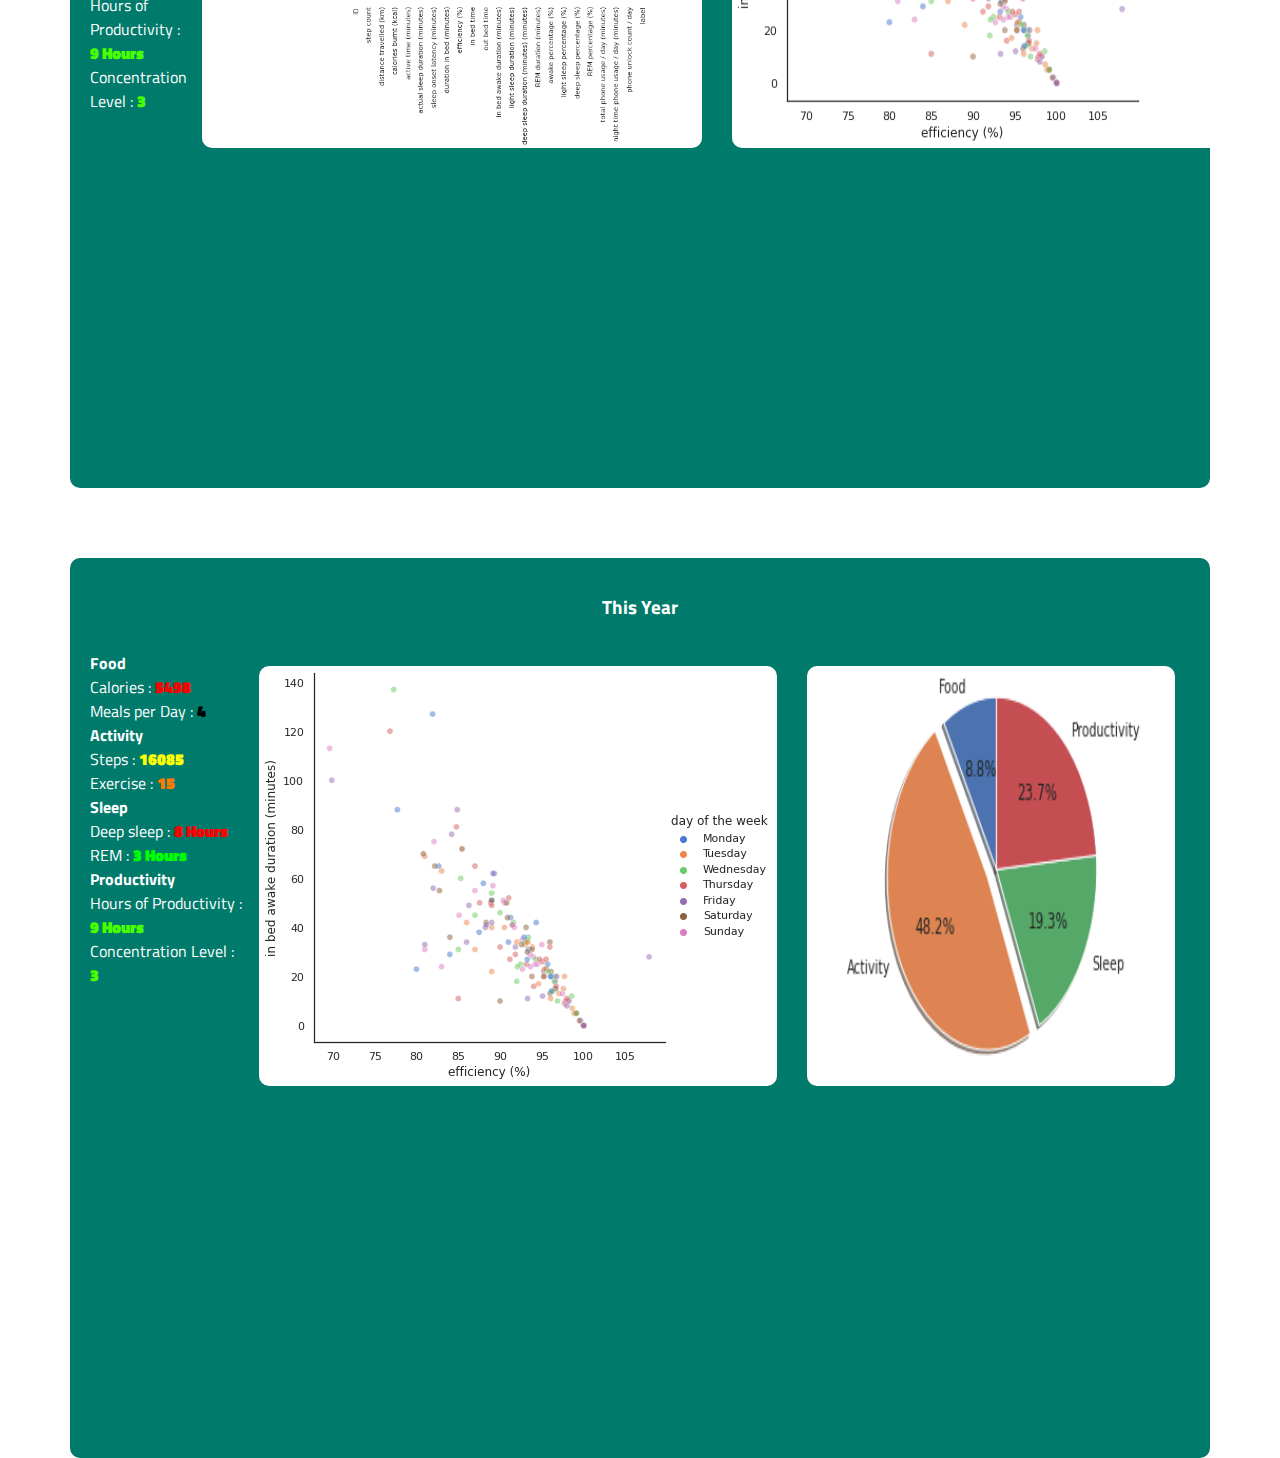
==== commit 110da49d: "Update Final" ====
--- a/all.html
+++ b/all.html
@@ -116,18 +116,48 @@
       <div class="data-show">
         <div class="col">
           <h4>Food</h4>
-          <p>Calories :</p>
-          <p>Meals per Day :</p>
+          <p>
+            Calories : <span style="color: red; font-weight: 800">5498</span>
+          </p>
+          <p>
+            Meals per Day :
+            <span style="color: black; font-weight: 800">4</span>
+          </p>
           <h4>Activity</h4>
-          <p>Steps :</p>
-          <p>Exercise :</p>
+          <p>
+            Steps : <span style="color: yellow; font-weight: 800">16085</span>
+          </p>
+          <p>
+            Exercise :
+            <span style="color: rgb(255, 123, 0); font-weight: 800">15</span>
+          </p>
           <h4>Sleep</h4>
-          <p>Deep sleep :</p>
-          <p>REM :</p>
+          <p>
+            Deep sleep :
+            <span style="color: red; font-weight: 800">8 Hours</span>
+          </p>
+          <p>
+            REM :
+            <span style="color: rgb(0, 255, 0); font-weight: 800">3 Hours</span>
+          </p>
           <h4>Productivity</h4>
-          <p>Hours of Productivity :</p>
-          <p>Concentration Level :</p>
-        </div>
+          <p>
+            Hours of Productivity :
+            <span style="color: rgb(72, 255, 0); font-weight: 800"
+              >9 Hours</span
+            >
+          </p>
+          <p>
+            Concentration Level :
+            <span style="color: rgb(72, 255, 0); font-weight: 800">3</span>
+          </p>
+        </div>
+        <img
+          class="images"
+          style="width: 500px"
+          src="img/Unknown-2.png"
+          alt=""
+        />
         <img class="images" src="img/Unknown-3.png" alt="" />
       </div>
     </div>
@@ -136,18 +166,48 @@
       <div class="data-show">
         <div class="col">
           <h4>Food</h4>
-          <p>Calories :</p>
-          <p>Meals per Day :</p>
+          <p>
+            Calories : <span style="color: red; font-weight: 800">5498</span>
+          </p>
+          <p>
+            Meals per Day :
+            <span style="color: black; font-weight: 800">4</span>
+          </p>
           <h4>Activity</h4>
-          <p>Steps :</p>
-          <p>Exercise :</p>
+          <p>
+            Steps : <span style="color: yellow; font-weight: 800">16085</span>
+          </p>
+          <p>
+            Exercise :
+            <span style="color: rgb(255, 123, 0); font-weight: 800">15</span>
+          </p>
           <h4>Sleep</h4>
-          <p>Deep sleep :</p>
-          <p>REM :</p>
+          <p>
+            Deep sleep :
+            <span style="color: red; font-weight: 800">8 Hours</span>
+          </p>
+          <p>
+            REM :
+            <span style="color: rgb(0, 255, 0); font-weight: 800">3 Hours</span>
+          </p>
           <h4>Productivity</h4>
-          <p>Hours of Productivity :</p>
-          <p>Concentration Level :</p>
-        </div>
+          <p>
+            Hours of Productivity :
+            <span style="color: rgb(72, 255, 0); font-weight: 800"
+              >9 Hours</span
+            >
+          </p>
+          <p>
+            Concentration Level :
+            <span style="color: rgb(72, 255, 0); font-weight: 800">3</span>
+          </p>
+        </div>
+        <img
+          class="images"
+          style="width: 500px"
+          src="img/Unknown-2.png"
+          alt=""
+        />
         <img class="images" src="img/Unknown-3.png" alt="" />
       </div>
     </div>
@@ -156,19 +216,49 @@
       <div class="data-show">
         <div class="col">
           <h4>Food</h4>
-          <p>Calories :</p>
-          <p>Meals per Day :</p>
+          <p>
+            Calories : <span style="color: red; font-weight: 800">5498</span>
+          </p>
+          <p>
+            Meals per Day :
+            <span style="color: black; font-weight: 800">4</span>
+          </p>
           <h4>Activity</h4>
-          <p>Steps :</p>
-          <p>Exercise :</p>
+          <p>
+            Steps : <span style="color: yellow; font-weight: 800">16085</span>
+          </p>
+          <p>
+            Exercise :
+            <span style="color: rgb(255, 123, 0); font-weight: 800">15</span>
+          </p>
           <h4>Sleep</h4>
-          <p>Deep sleep :</p>
-          <p>REM :</p>
+          <p>
+            Deep sleep :
+            <span style="color: red; font-weight: 800">8 Hours</span>
+          </p>
+          <p>
+            REM :
+            <span style="color: rgb(0, 255, 0); font-weight: 800">3 Hours</span>
+          </p>
           <h4>Productivity</h4>
-          <p>Hours of Productivity :</p>
-          <p>Concentration Level :</p>
+          <p>
+            Hours of Productivity :
+            <span style="color: rgb(72, 255, 0); font-weight: 800"
+              >9 Hours</span
+            >
+          </p>
+          <p>
+            Concentration Level :
+            <span style="color: rgb(72, 255, 0); font-weight: 800">3</span>
+          </p>
         </div>
         <img class="images" src="img/Unknown-3.png" alt="" />
+        <img
+          class="images"
+          style="width: 500px"
+          src="img/Unknown-6.png"
+          alt=""
+        />
       </div>
     </div>
 
--- a/style/style.css
+++ b/style/style.css
@@ -79,12 +79,6 @@
   margin: 40px;
 }
 
-.img {
-  padding: 100px;
-  background-image: url(background.png);
-  background-repeat: no-repeat;
-}
-
 .data-show-first {
   display: flex;
   flex-direction: column;
@@ -117,7 +111,11 @@
 }
 
 .images {
-  width: 400px;
+  width: cover;
+  margin: 15px;
+}
+
+img {
   border-radius: 10px;
 }
 
@@ -183,7 +181,7 @@
   background-image: url(/img/background.png);
   background-size: cover;
   background-repeat: no-repeat;
-  background-position: bottom right;
+  background-position: bottom center;
   height: 100vh;
   background-size: 400px;
 }
@@ -195,10 +193,22 @@
   display: flex;
   align-items: center;
   justify-content: center;
-  left: 20%;
-}
-
-@media (max-width: 800px) {
+  left: 60%;
+}
+
+.all-image {
+  position: absolute;
+  display: flex;
+  flex-direction: column;
+  justify-content: center;
+  align-items: center;
+  text-align: center;
+  left: 30%;
+  width: 50%;
+  top: 4500px;
+}
+
+@media (max-width: 900px) {
   .data-show {
     display: flex;
     flex-direction: column;
@@ -206,6 +216,9 @@
   .col {
     margin: 0 0 0 100px;
   }
+  .images {
+    display: none;
+  }
 }
 
 @media (max-width: 1600px) {
@@ -213,3 +226,10 @@
     margin: 40px;
   }
 }
+
+@media (max-width: 890px) {
+  .boto {
+    width: 400px;
+    height: 300px;
+  }
+}
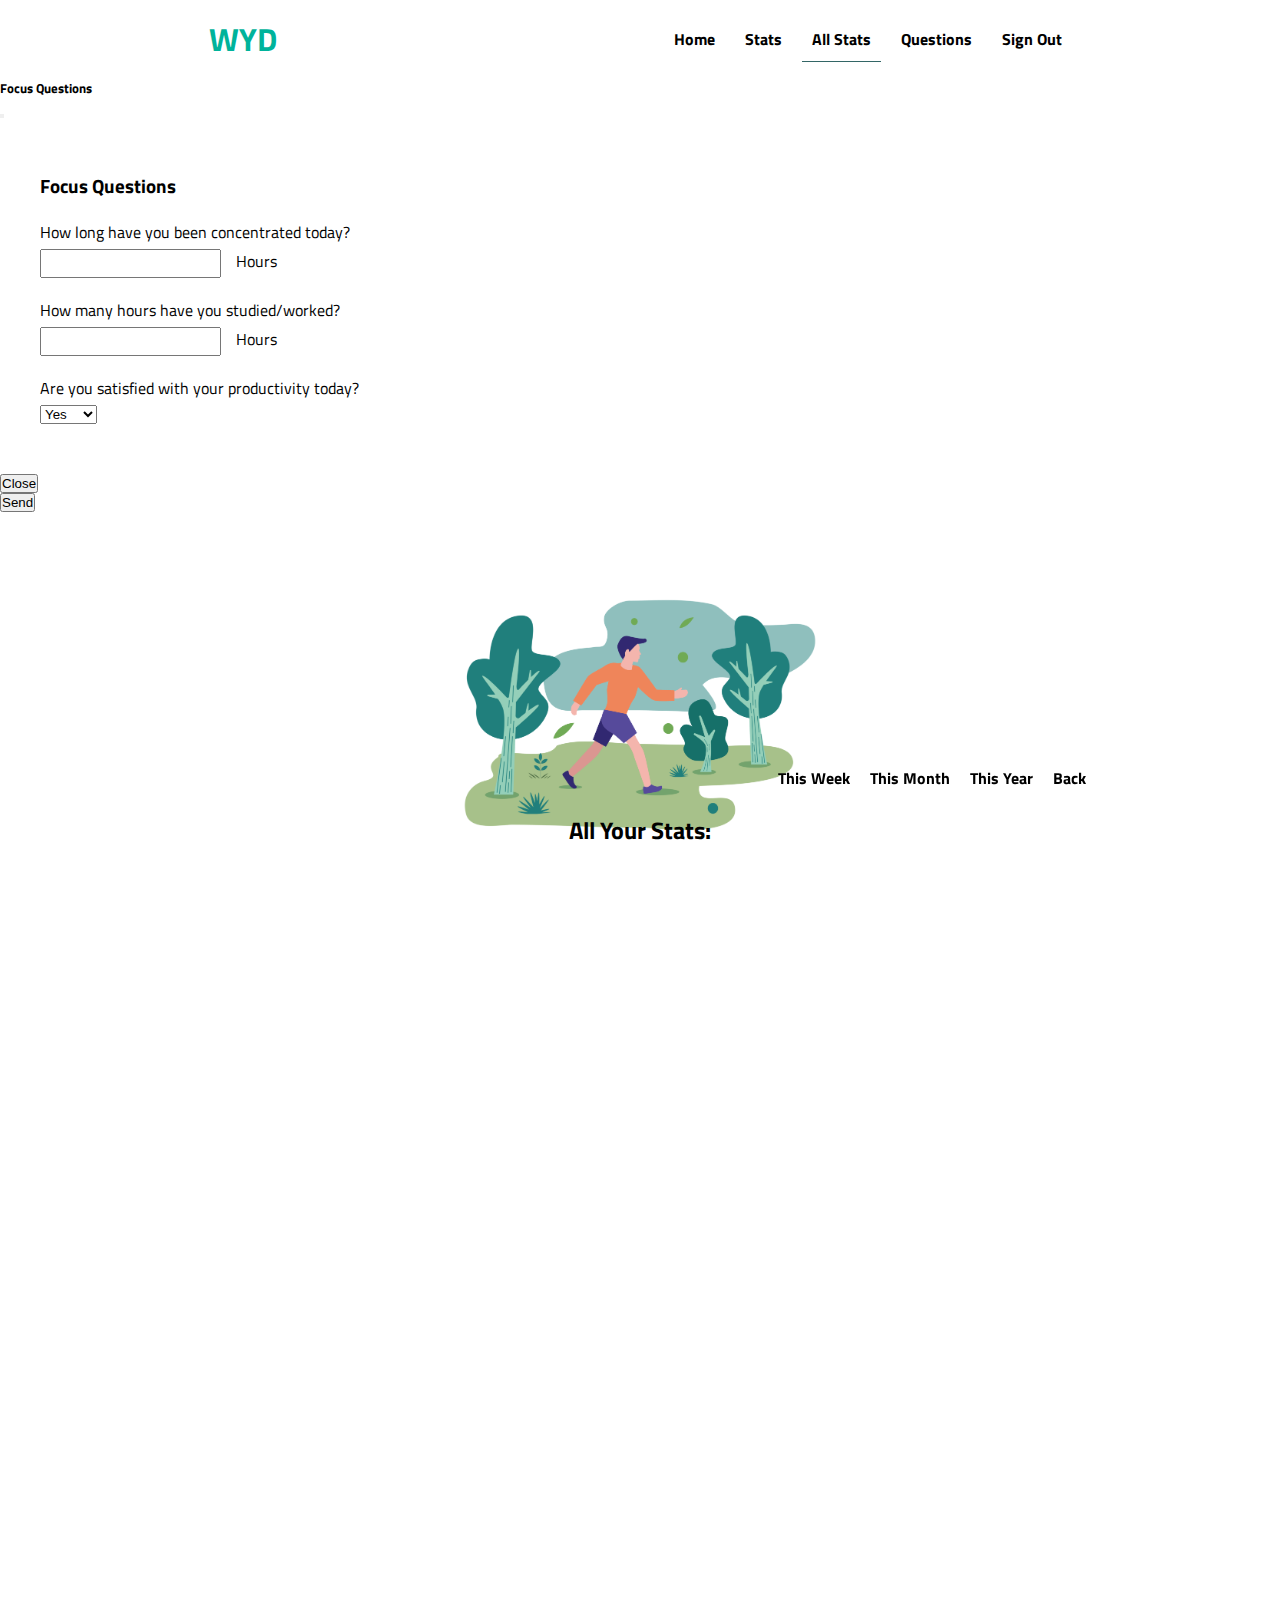
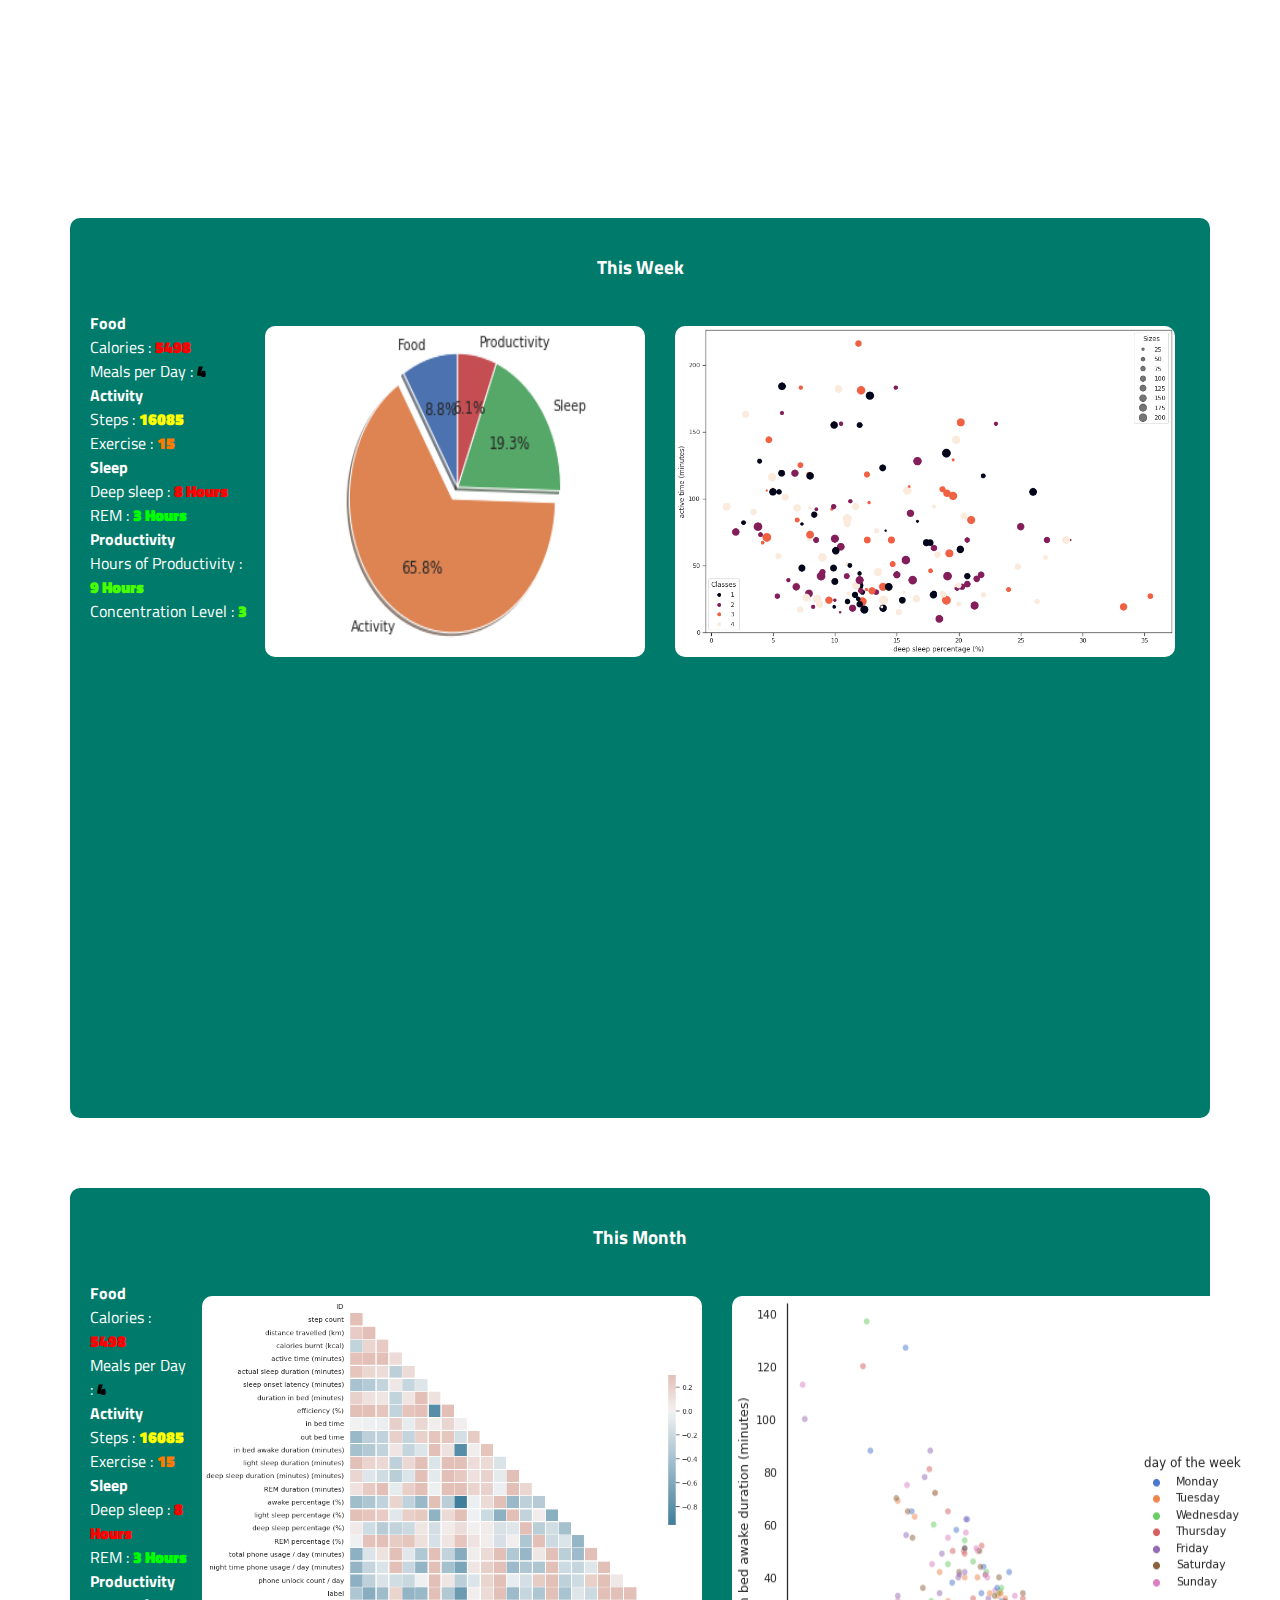
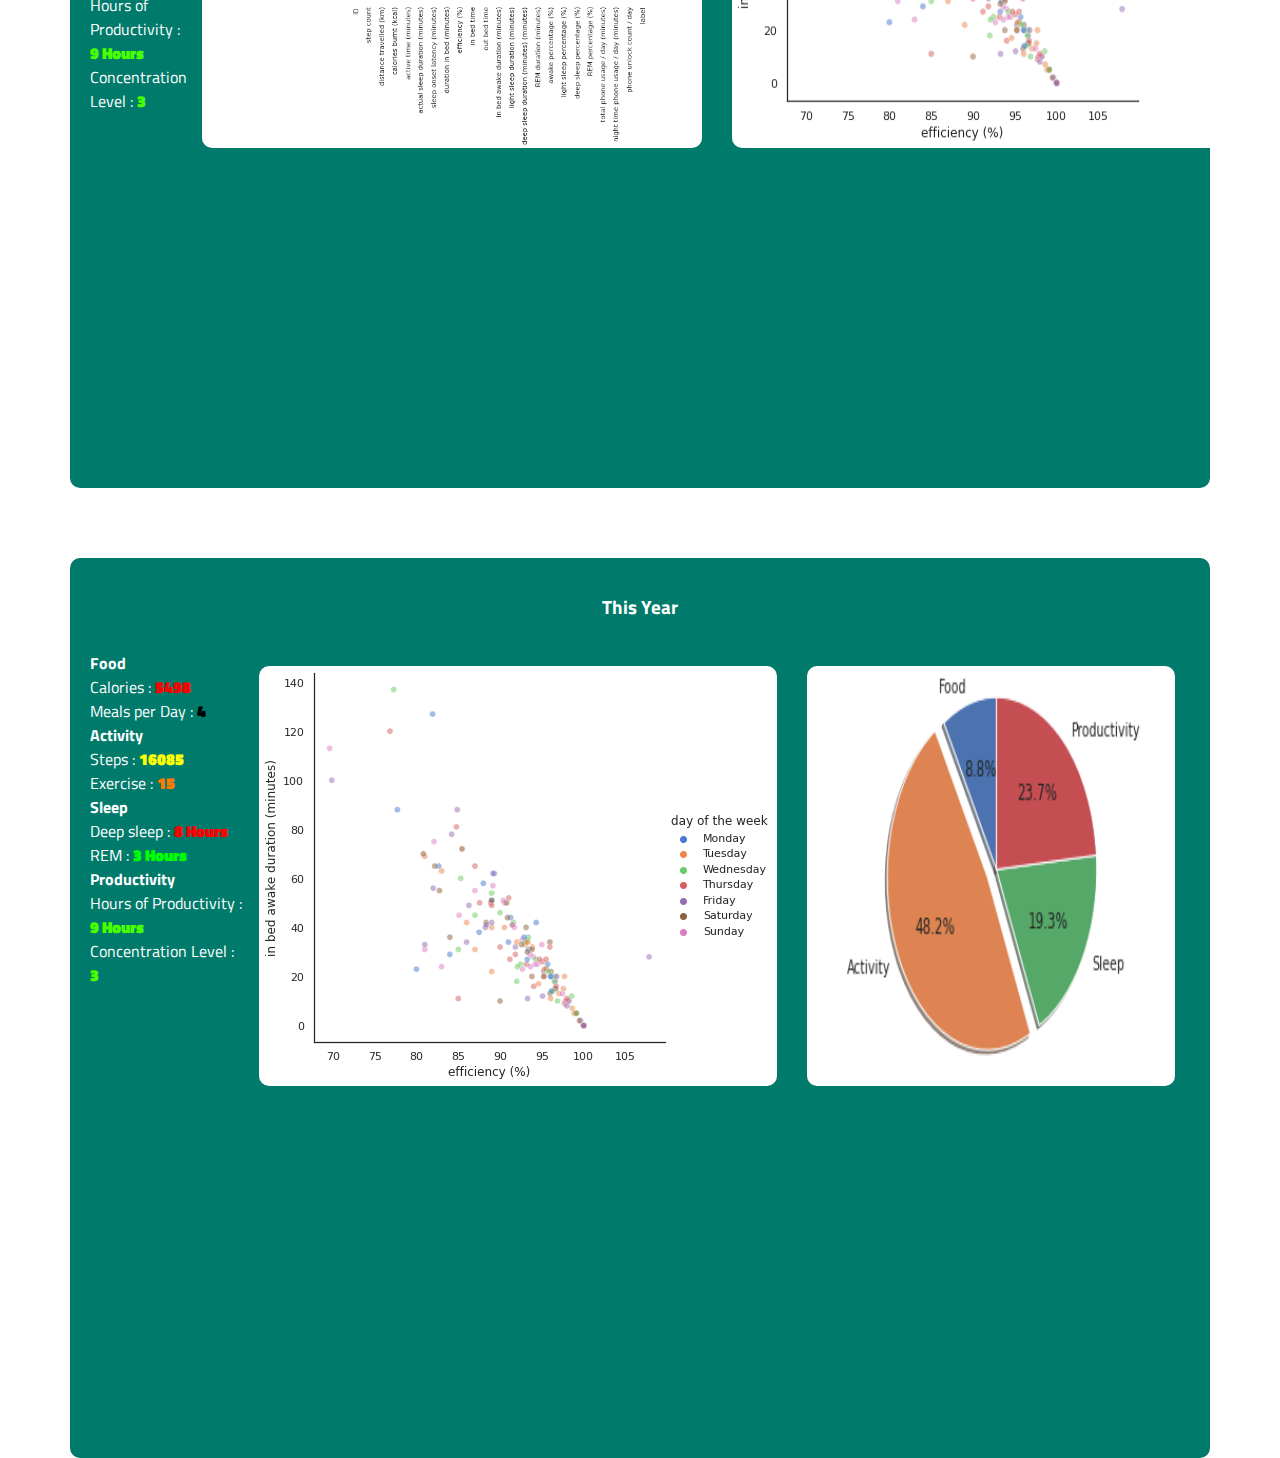
==== commit 79d4e034: "Update Final" ====
--- a/all.html
+++ b/all.html
@@ -155,10 +155,15 @@
         <img
           class="images"
           style="width: 500px"
-          src="img/Unknown-2.png"
-          alt=""
-        />
-        <img class="images" src="img/Unknown-3.png" alt="" />
+          src="img/Unknown-5.png"
+          alt=""
+        />
+        <img
+          class="images"
+          style="width: 500px"
+          src="img/Unknown-11.png"
+          alt=""
+        />
       </div>
     </div>
     <div id="this-month" class="data-show-first-all full-sc">
